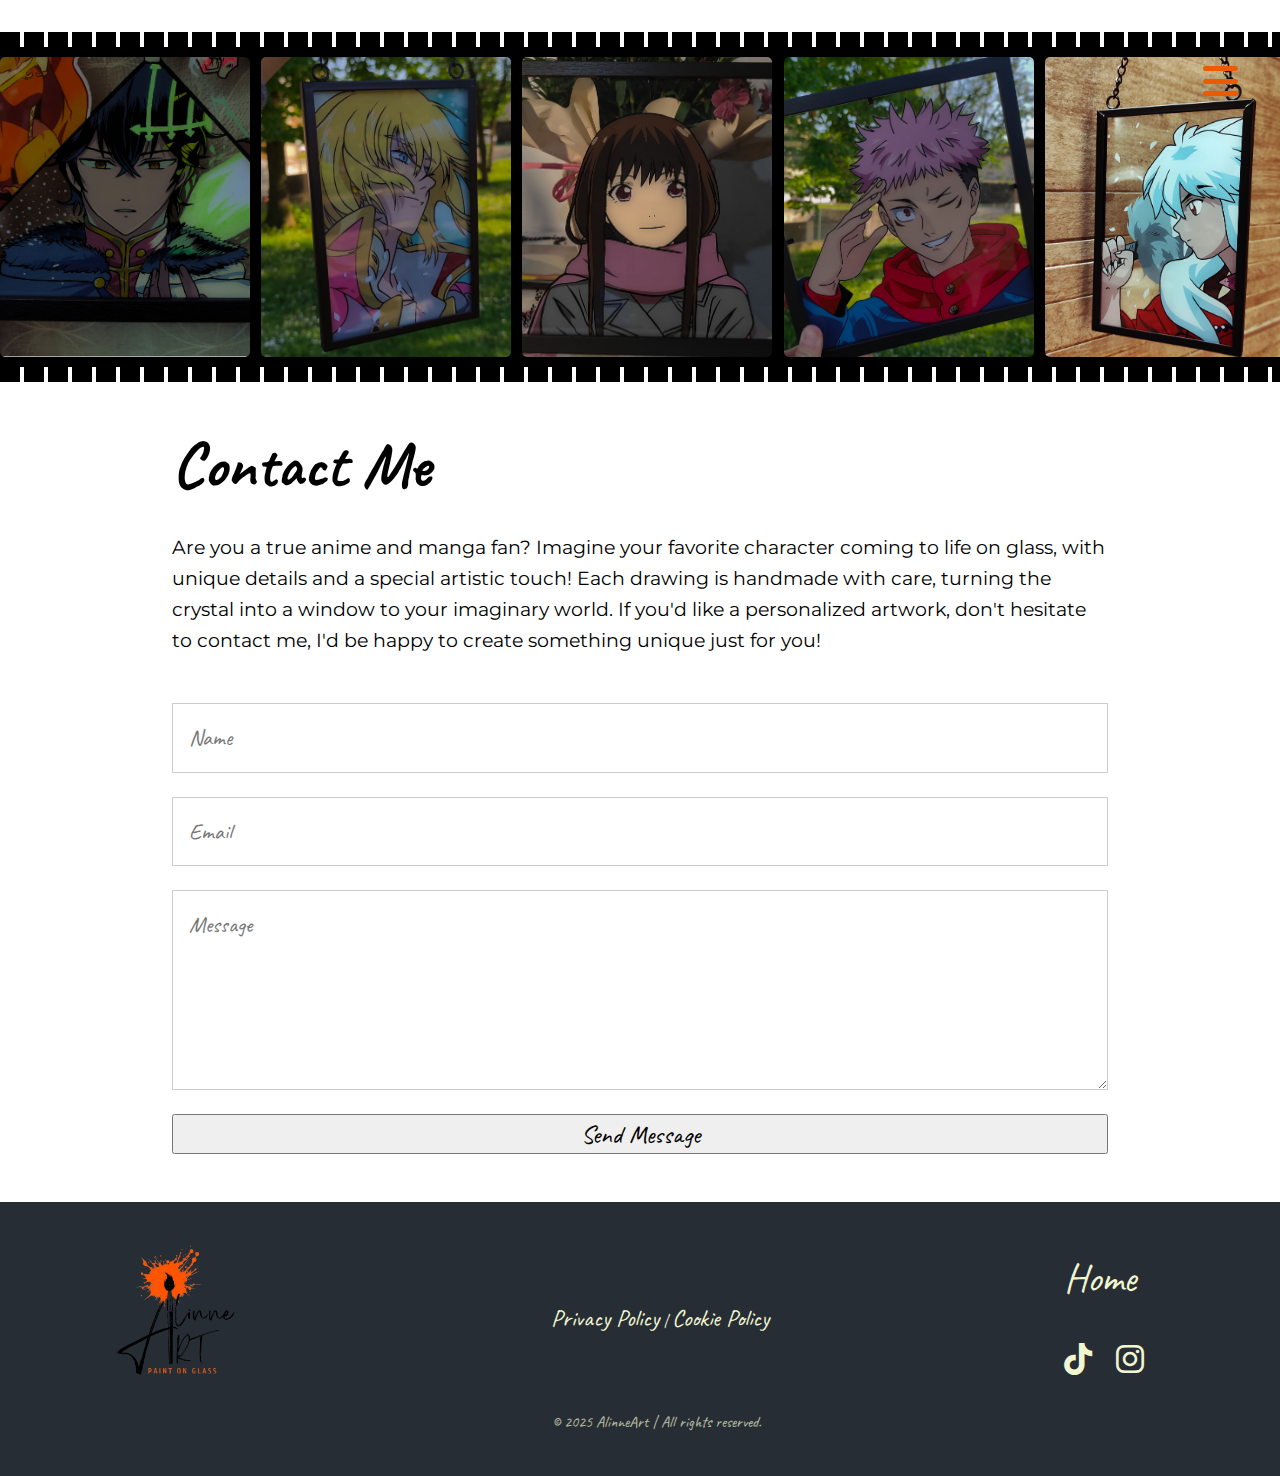
==== contacts.html @ 3e6fac0d "Initial commit after restart" ====
<!DOCTYPE html>
<html lang="en">
  <head>
    <meta charset="UTF-8" />
    <meta name="viewport" content="width=device-width, initial-scale=1.0" />

    <!-- SEO Meta Tags -->
    <title>AlinneArt | Glass Drawings - Unique and Personalized Art</title>
    <meta
      name="description"
      content="Discover the art of glass drawings with AlinneArt. Unique and personalized creations inspired by anime and manga."
    />
    <meta
      name="keywords"
      content="glass drawings, glass art, anime art, manga art, AlinneArt, custom drawings, decorated glass, Japanese art"
    />
    <meta name="author" content="AlinneArt" />
    <meta name="robots" content="index, follow" />
    <!-- Open Graph Meta Tags for Instagram -->
    <meta property="og:title" content="AlinneArt | Glass Drawings" />
    <meta
      property="og:description"
      content="Discover the unique art of glass drawing. Creations inspired by anime and manga, crafted with passion."
    />
    <meta
      property="og:image"
      content="https://www.instagram.com/p/ClYsP0CKqzA/"
    />
    <meta
      property="og:image:alt"
      content="Glass drawing of an anime character"
    />
    <!-- Links -->
    <link rel="preconnect" href="https://fonts.googleapis.com" />
    <link rel="preconnect" href="https://fonts.gstatic.com" crossorigin />
    <link
      rel="stylesheet"
      href="https://unpkg.com/swiper/swiper-bundle.min.css"
    />
    <link
      href="https://fonts.googleapis.com/css2?family=Caveat:wght@400..700&family=Dancing+Script:wght@400..700&family=Open+Sans:ital,wght@0,300..800;1,300..800&family=Poppins:wght@300;400;500;600;700&display=swap"
      rel="stylesheet"
    />
    <link
      href="https://fonts.googleapis.com/css2?family=Montserrat:ital,wght@0,100..900;1,100..900&display=swap"
      rel="stylesheet"
    />
    <link
      rel="stylesheet"
      href="https://cdnjs.cloudflare.com/ajax/libs/font-awesome/6.7.2/css/all.min.css"
      crossorigin="anonymous"
      referrerpolicy="no-referrer"
    />
    <link rel="stylesheet" href="css/styles.css" />
    <link rel="stylesheet" href="css/media.css" />
    <link rel="icon" href="images/favicon.png" />
  </head>
  <body>
    <!-- Navbar -->
    <nav class="navbar">
      <div class="navbar-flex container">
        <button class="mobile-menu-toggle">
          <i class="fa fa-bars"></i>
        </button>
        <div class="main-menu-items">
          <ul class="main-menu-list">
            <li><a href="contatti.html">IT</a></li>
            <li><a href="indexEN.html">Home</a></li>
            <li><a href="#disegno-sul-vetro">Glass Drawing</a></li>
            <li><a href="#personaggi">Anime Characters</a></li>
            <li><a href="#segnalibri">Bookmarks</a></li>
            <li><a href="#autore">Author</a></li>
            <li><a href="contatti.html">Contacts</a></li>
            <div class="navbar-icons-flex">
              <li>
                <a
                  href="https://www.tiktok.com/@alinne.art?_t=ZN-8uFaK10JAm7&_r=1"
                  target="_blank"
                  ><i class="fa-brands fa-tiktok"></i
                ></a>
              </li>
              <li>
                <a href="https://www.instagram.com/alinne.art/" target="_blank"
                  ><i class="fa-brands fa-instagram"></i
                ></a>
              </li>
            </div>
          </ul>
        </div>
      </div>
    </nav>
    <!-- Hero -->
    <div class="film-container">
      <div class="film-strip">
        <img src="images/background1.jpg" alt="Image 1" />
        <img src="images/background2.jpg" alt="Image 2" />
        <img src="images/background3.jpg" alt="Image 3" />
        <img src="images/background4.jpg" alt="Image 4" />
        <img src="images/personaggio5.jpg" alt="Image 5" />
        <img src="images/personaggio2.jpg" alt="Image 6" />
        <img src="images/personaggio1.jpg" alt="Image 7" />
        <img src="images/personaggio8.jpg" alt="Image 8" />
        <img src="images/personaggio4.jpg" alt="Image 9" />
        <img src="images/personaggio7.jpg" alt="Image 10" />
        <img src="images/personaggio11.jpg" alt="Image 11" />
        <img src="images/personaggio12.jpg" alt="Image 12" />
      </div>
    </div>

    <!-- Contact Form -->
    <header class="inner-header">
      <div class="container-sm">
        <h1>Contact Me</h1>
      </div>
    </header>
    <section class="contact-form section">
      <div class="container-sm">
        <p>
          Are you a true anime and manga fan? Imagine your favorite character
          coming to life on glass, with unique details and a special artistic
          touch! Each drawing is handmade with care, turning the crystal into a
          window to your imaginary world. If you'd like a personalized artwork,
          don't hesitate to contact me, I'd be happy to create something unique
          just for you!
        </p>

        <form action="https://formspree.io/f/mgvapyye" method="POST">
          <input type="text" name="name" placeholder="Name" />
          <input type="email" name="email" placeholder="Email" />
          <textarea name="message" placeholder="Message"></textarea>
          <button type="submit" class="btn">Send Message</button>
        </form>
      </div>
    </section>
    <!-- Footer -->
    <footer class="footer">
      <div class="footer-container">
        <div class="footer-logo">
          <a href="index.html"
            ><img src="images/logo.png" alt="AlinneArt Logo"
          /></a>
        </div>
        <div class="footer-links">
          <a href="privacy-policy.html" target="_blank">Privacy Policy</a> |
          <a href="cookie-policy.html" target="_blank">Cookie Policy</a>
        </div>
        <div class="footer-right">
          <a href="index.html">Home</a>
          <div class="footer-social">
            <a href="https://www.tiktok.com/@alinne.art" target="_blank"
              ><i class="fa-brands fa-tiktok"></i
            ></a>
            <a href="https://www.instagram.com/alinne.art/" target="_blank"
              ><i class="fa-brands fa-instagram"></i
            ></a>
          </div>
        </div>
      </div>
      <div class="footer-bottom">
        <p>© 2025 AlinneArt | All rights reserved.</p>
      </div>
    </footer>
    <script src="js/contacts.js"></script>
  </body>
</html>
---- css/styles.css ----
*,
*::before,
*::after {
  margin: 0;
  padding: 0;
  box-sizing: border-box;
}

:root {
  --primary-color: #eb5b00;
  --light-color: #f2f6d0;
  --dark-color: #272d35;
}

html,
body {
  font-family: "Caveat", sans-serif;
  line-height: 1.6;
  scroll-behavior: smooth;
  overflow-x: hidden;
}

a {
  text-decoration: none;
  cursor: pointer;
}

ul {
  list-style: none;
}

img {
  max-width: 100%;
}

/* Utility Classes */
.container {
  max-width: 1300px;
  margin: 3rem auto;
  padding: 2rem;
}

.container-sm {
  max-width: 1000px;
  margin: 0 auto;
  padding: 0 2rem;
}

section {
  transition: background 0.5s ease;
}

/* Navbar */
.navbar {
  position: fixed;
  top: 0;
  left: 0;
  right: 0;
  padding: 20px;
  display: flex;
  justify-content: space-between;
  align-items: center;
  background-color: transparent;
  z-index: 1000;
}

.navbar .logo {
  position: fixed;
  bottom: 20px;
  right: 0px;
  width: 180px;
  transition: opacity 0.3s ease;
}

.navbar .logo.hidden {
  opacity: 0;
}

.navbar button {
  position: fixed;
  top: 20px;
  right: 10px;
  width: 100px;
  height: 130px;
  z-index: 1001;
}

.navbar i {
  font-size: 2.5rem;
}

.mobile-menu-toggle {
  display: block;
  background: none;
  border: none;
  font-size: 2rem;
  line-height: 2;
  color: var(--primary-color);
  cursor: pointer;
}

.main-menu-items {
  position: fixed;
  top: 0;
  right: -100%;
  width: 35%;
  height: 100vh;
  background-color: rgba(0, 0, 0, 0.8);
  display: flex;
  flex-direction: column;
  justify-content: center;
  align-items: center;
  transition: all 0.3s ease-in-out;
}

.main-menu-items.active {
  right: 0;
  opacity: 1;
  pointer-events: all;
}

.main-menu-items a {
  margin-left: -5rem;
  color: var(--light-color);
  font-size: 2.5rem;
  line-height: 5rem;
  text-decoration: none;
  text-align: center;
}

.navbar a:hover {
  color: var(--primary-color);
  transition: 0.4s ease-in-out;
}

.navbar-icons-flex {
  display: flex;
  justify-content: flex-start;
  gap: 5rem;
}

/* Hero */
.hero {
  background: #000 url("../images/background1.jpg") center center/cover
    no-repeat;
  padding: 11.5rem 2rem 8rem;
  color: var(--light-color);
  overflow-x: hidden;
  position: relative;
  height: 100vh;
  animation: backgroundChange 20s infinite;
  transition: background-image 1s ease-in-out;
}

@keyframes backgroundChange {
  0% {
    background-image: url("../images/background1.jpg");
  }
  25% {
    background-image: url("../images/background2.jpg");
  }
  50% {
    background-image: url("../images/background3.jpg");
  }
  75% {
    background-image: url("../images/background4.jpg");
  }
  100% {
    background-image: url("../images/background1.jpg");
  }
}

.hero-content {
  position: absolute;
  bottom: 5%;
  left: 3rem;
  color: var(--light-color);
  z-index: 1;
}
.hero h1 {
  font-size: 4rem;
  line-height: 1.2;
  font-weight: 1000;
  margin-left: 3rem;
}

.hero p {
  font-size: 2rem;
  margin-bottom: 2rem;
  line-height: 1.8;
  font-weight: 400;
  margin-left: 3rem;
}

/* Il Disegno sul Vetro */
.disegno-sul-vetro {
  background: linear-gradient(
    to bottom,
    rgba(0, 0, 0, 0.5) 0%,
    rgba(255, 255, 255, 0.1) 100%
  );
  padding: 4rem 0;
}
.disegno-sul-vetro .disegno-flex {
  display: flex;
  gap: 4rem;
  align-items: stretch;
  justify-content: space-between;
  margin-top: 0;
  margin-bottom: 2rem;
  padding-top: 2rem;
}

.disegno-sul-vetro .video-container {
  flex: 1;
  margin-top: 2rem;
}

.disegno-sul-vetro video {
  width: 100%;
  height: 100vh;
  object-fit: cover;
}

.disegno-sul-vetro .disegno-content {
  flex: 1;
  display: flex;
  flex-direction: column;
  justify-content: center;
}

.disegno-sul-vetro h2 {
  font-size: 5rem;
  font-weight: 700;
  margin-bottom: 0.5rem;
}

.disegno-sul-vetro p {
  font-family: "Montserrat", sans-serif;
  font-size: 1.3rem;
}

/* Personaggi Anime */
.personaggi {
  background: #000 url(../images/personaggi-background.jpg) center center/cover
    no-repeat;
  color: #fff;
  padding-bottom: 3rem;
  padding-top: 5rem;
  height: fit-content;
}

.personaggi-content {
  display: flex;
  flex-direction: column;
  justify-content: center;
  align-items: center;
  gap: 2rem;
  margin-bottom: 3rem;
  color: #000;
}

.personaggi h2 {
  font-size: 4rem;
  text-align: center;
}

.personaggi p {
  font-size: 1.8rem;
  line-height: 2;
  text-align: center;
  margin-bottom: 1rem;
}

.swiper {
  max-width: 100%;
  height: 600px;
  margin-bottom: 2rem;
  padding-bottom: 4rem;
}

.swiper .swiper-slide {
  flex-shrink: 0;
  width: 250px;
  height: 600px;
  transition: transform 250ms ease-in-out;
  position: relative;
}

.personaggi img {
  width: 100%;
  height: 100%;
  object-fit: cover;
  border-radius: 1rem;
}

.personaggi-button {
  background-color: var(--primary-color);
  color: var(--light-color);
  font-size: 1.8rem;
  font-family: inherit;
  padding: 0.5rem;
  border: none;
  border-radius: 5px;
  cursor: pointer;
  transition: background 0.3s ease, transform 0.2s ease;
  display: inline-block;
  box-shadow: 2px 2px 8px rgba(0, 0, 0, 0.2);
}

.personaggi-button:hover {
  background-color: var(--dark-color);
  transform: scale(1.05);
}

.personaggi-button:active {
  transform: scale(0.98);
}

/* Segnalibri */
.segnalibri {
  background: linear-gradient(
    to bottom,
    rgba(0, 0, 0, 0.3) 0%,
    rgba(255, 255, 255, 0.1) 100%
  );
  padding: 4rem 0;
  width: 100%;
  padding: 4rem;
  margin: 2rem auto;
  display: flex;
  justify-content: center;
  align-items: center;
  position: relative;
  overflow: hidden;
  margin-top: 0;
}

.segnalibri-content {
  display: flex;
  flex-direction: column;
  justify-content: center;
  gap: 0.3rem;
  position: relative;
  height: 100%;
  width: 5vw;
}

.segnalibri-content h3 {
  font-family: "Montserrat", sans-serif;
  font-size: clamp(1.9rem, 3.4vw, 1.9rem);
  text-align: center;
  white-space: nowrap;
  display: inline-block;
  opacity: 0;
  transform: translateY(100%);
  animation: none;
  text-shadow: 1px 1px 2px rgba(0, 0, 0, 0.1);
}

.segnalibri .grid-container {
  display: grid;
  grid-template-columns: repeat(4, 1fr);
  grid-template-areas:
    "img1 img2 img9 img4"
    "img1 img3 img9 img6"
    "img7 img5 img10 img12"
    "img8 img5 img11 img12";
  gap: 1.2rem;
  width: 100%;
  max-width: 1300px;
  grid-auto-rows: 1fr;
  margin-left: 4rem;
  margin-right: 4rem;
}

.img1 {
  grid-area: img1;
}
.img2 {
  grid-area: img2;
}
.img3 {
  grid-area: img3;
}
.img4 {
  grid-area: img4;
}
.img5 {
  grid-area: img5;
}
.img6 {
  grid-area: img6;
}
.img7 {
  grid-area: img7;
}
.img8 {
  grid-area: img8;
}
.img9 {
  grid-area: img9;
}
.img10 {
  grid-area: img10;
}
.img11 {
  grid-area: img11;
}
.img12 {
  grid-area: img12;
}

.item {
  display: flex;
  justify-content: center;
  align-items: center;
  transition: transform 0.3s ease, box-shadow 0.3s ease;
  border-radius: 1rem;
}

.item:hover {
  transform: scale(1.1);
  box-shadow: 0 4px 15px rgba(0, 0, 0, 0.2);
}

.item img {
  width: 100%;
  height: 100%;
  object-fit: cover;
  border-radius: 1rem;
}
/* Autore */
.author {
  padding: 0 20px;
  position: relative;
  width: 100%;
  max-width: 1300px;
  margin: auto;
  text-align: center;
  overflow: hidden;
}

#particle-container {
  position: absolute;
  top: 20px;
  left: 50%;
  transform: translateX(-50%);
  display: flex;
  justify-content: center;
  align-items: center;
  max-width: 100%;
  height: auto;
}

.particle {
  position: relative;
  font-size: 4rem;
  pointer-events: none;
  will-change: transform, opacity;
  white-space: pre;
}

.author-grid {
  position: relative;
  display: flex;
  width: 1300px;
  min-height: 800px;
  margin-left: -2.5rem;
  overflow: hidden;
}

.author-image {
  flex: 1;
}

.author-image img {
  width: 100%;
  height: 100%;
  object-fit: cover;
}

.author-text-wrapper {
  position: absolute;
  bottom: 80px;
  width: 100%;
  height: 80px;
  background: rgba(0, 0, 0, 0.1);
  overflow: hidden;
  margin-left: -2.5rem;
  z-index: 2;
}

.text-particle-container {
  display: inline-block;
  position: relative;
  font-size: 2rem;
  color: var(--light-color);
  max-width: 100%;
}

.particle-letter {
  display: inline-block;
  font-size: 2rem;
  color: var(--light-color);
}

/* Footer */
.footer {
  background: var(--dark-color);
  color: var(--light-color);
  padding: 2.5rem;
  margin-top: 0;
}

.footer-container {
  display: flex;
  justify-content: space-between;
  align-items: center;
  max-width: 1300px;
  margin: 0 auto;
  padding: 0 1rem;
}

.footer-logo img {
  width: 200px;
  padding-left: 3.5rem;
}

.footer-right {
  display: flex;
  flex-direction: column;
  gap: 1rem;
  padding-right: 5rem;
}

.footer a {
  color: var(--light-color);
  transition: color 0.3s ease;
}

.footer a:hover {
  color: var(--primary-color);
}

.footer-right a {
  font-size: 2.5rem;
}

.footer-social {
  display: flex;
  gap: 1.5rem;
}

.footer-social i {
  font-size: 2rem;
}

.footer-links a {
  font-size: 1.5rem;
}

.footer-bottom {
  text-align: center;
  margin-top: 1rem;
  font-size: 1rem;
  opacity: 0.7;
  margin-left: 2rem;
}

/* Contacts */
.film-container {
  position: relative;
  overflow: hidden;
  background: black;
  padding: 25px 0;
  margin: 2rem 0;
}

.film-container::before,
.film-container::after {
  content: "";
  position: absolute;
  left: 0;
  right: 0;
  height: 15px;
  background: repeating-linear-gradient(
    90deg,
    transparent,
    transparent 20px,
    white 20px,
    white 24px
  );
  z-index: 2;
}

.film-container::before {
  top: 0;
}
.film-container::after {
  bottom: 0;
}

.film-strip {
  display: flex;
  gap: 0.7rem;
  width: max-content;
  position: relative;
}

.film-strip img {
  width: 250px;
  height: 300px;
  object-fit: cover;
  border-radius: 5px;
  box-shadow: 0 4px 8px rgba(0, 0, 0, 0.3);
  flex-shrink: 0;
}

/* Contact Form */
.inner-header h1 {
  font-size: 4rem;
}

.contact-form {
  margin: 1rem;
}

.contact-form p {
  font-family: "Montserrat", sans-serif;
  font-size: 1.2rem;
  margin-bottom: 3rem;
}

.contact-form input,
.contact-form textarea {
  display: block;
  font-family: inherit;
  font-size: 1.4rem;
  width: 100%;
  margin: 1.5rem 0;
  border: 1px solid #ccc;
  padding: 1.2rem 1rem;
}

.contact-form textarea {
  height: 200px;
}

.contact-form .btn {
  display: block;
  width: 100%;
  cursor: pointer;
  height: 40px;
  font-size: 1.6rem;
  font-family: inherit;
  margin-bottom: 3rem;
}
---- css/media.css ----
/* Media Queries */
@media (max-width: 1200px) {
  .disegno-sul-vetro .disegno-flex {
    margin: auto 3rem;
  }
  .disegno-sul-vetro h2 {
    font-size: 3rem;
  }
  .disegno-sul-vetro p {
    font-size: 1.5rem;
  }

  .personaggi h2 {
    font-size: 3.5rem;
  }

  .personaggi p {
    font-size: 1.6rem;
  }

  .swiper {
    height: 500px;
  }

  .swiper .swiper-slide {
    width: 200px;
    height: 500px;
  }

  .segnalibri .grid-container {
    grid-template-columns: repeat(3, 1fr);
    grid-template-areas:
      "img1 img2 img3"
      "img4 img5 img6"
      "img7 img8 img9"
      "img10 img11 img12";
    gap: 0.6rem;
  }

  .segnalibri-content h3 {
    font-size: clamp(2rem, 3vw, 2.2rem);
  }

  .author-grid {
    width: 960px;
    min-height: 600px;
    margin-left: 0.1rem;
  }

  .author-text-wrapper {
    width: 80%;
    height: auto;
    margin-left: 2rem;
    padding: 2rem;
  }
}

@media (max-width: 992px) {
  .navbar .logo {
    width: 80px;
    bottom: 5px;
  }
  .navbar i {
    font-size: 2rem;
    height: 80px;
  }

  .navbar button {
    right: 0;
  }

  .navbar .main-menu-items {
    width: 100%;
    background-color: rgba(0, 0, 0, 0.9);
  }

  .navbar .main-menu-items a {
    line-height: 4rem;
  }

  .hero {
    text-align: center;
  }

  .hero h1 {
    font-size: 2.5rem;
  }

  .hero p {
    font-size: 1.4rem;
  }

  .disegno-sul-vetro .disegno-flex {
    flex-direction: column;
    margin: auto 1rem;
  }

  .disegno-sul-vetro .video-container {
    margin: auto 4rem;
  }

  .disegno-sul-vetro .disegno-content {
    text-align: center;
    margin: auto 4rem;
  }

  .disegno-sul-vetro h2 {
    font-size: 2.2rem;
  }

  .disegno-sul-vetro p {
    font-size: 1.1rem;
  }

  .personaggi-content {
    margin: 4rem;
    padding: 3rem;
  }

  .segnalibri .grid-container {
    grid-template-columns: repeat(3, 1fr);
    grid-template-areas:
      "img1 img2 img3"
      "img4 img5 img6"
      "img7 img8 img9"
      "img10 img11 img12";
    gap: 0.6rem;
  }

  .segnalibri-content h3 {
    font-size: clamp(1.8rem, 2.5vw, 2rem);
  }

  .author {
    margin-right: 5rem;
    padding-right: 5rem;
  }

  .particle {
    font-size: 3.5rem;
  }

  .author-grid {
    width: 100%;
    min-height: 700px;
    flex-direction: column;
  }
  .author-text-wrapper {
    height: auto;
    width: 80%;
    bottom: 90px;
  }
  .text-particle-container {
    font-size: 1.8rem;
  }

  .footer-links {
    margin-right: 4.6rem;
  }

  .film-strip img {
    width: 200px;
    height: 250px;
  }

  .film-container {
    padding: 20px 0;
  }

  .film-container::before,
  .film-container::after {
    height: 12px;
    background: repeating-linear-gradient(
      90deg,
      transparent,
      transparent 15px,
      white 15px,
      white 18px,
      transparent 18px
    );
  }

  .contact-form {
    margin: 2.8rem;
  }

  .inner-header h1 {
    margin-left: 2rem;
  }

  .footer-right {
    padding-right: 0;
  }
}
@media (max-width: 768px) {
  .mobile-menu-toggle {
    display: block;
  }

  .navbar-icons-flex {
    gap: 3.5rem;
  }

  .disegno-sul-vetro .video-container {
    margin: auto 2rem;
  }

  .disegno-sul-vetro .disegno-content {
    margin: auto 2rem;
  }

  .personaggi-content {
    margin: auto 4rem;
    padding: 0 3rem;
  }
  .personaggi h2 {
    font-size: 2rem;
  }

  .personaggi p {
    font-size: 1.4rem;
  }

  .swiper {
    height: 400px;
    margin-bottom: auto 2rem;
  }

  .swiper .swiper-slide {
    height: 400px;
  }

  .segnalibri-content h3 {
    left: -15%;
    font-size: 1rem;
    animation-duration: 6s;
  }

  .grid-container {
    margin-left: 25%;
  }

  .segnalibri .grid-container {
    grid-template-columns: repeat(2, 1fr);
    grid-template-areas:
      "img1 img2"
      "img3 img4"
      "img5 img6"
      "img7 img8"
      "img9 img10"
      "img11 img12";
  }

  .segnalibri-content h3 {
    font-size: clamp(2.1rem, 3vw, 2.4rem);
  }

  .author-grid {
    min-height: 500px;
  }

  .author-text-wrapper {
    background: rgba(0, 0, 0, 0.3);
    width: 73%;
    bottom: 900px;
  }

  .footer-container {
    flex-direction: column;
    text-align: center;
    align-items: center;
    gap: 1.5rem;
  }

  .footer-links {
    margin-right: 0;
  }

  .footer-bottom {
    margin-bottom: 1rem;
  }

  .film-strip img {
    width: 150px;
    height: 200px;
  }

  .film-container {
    padding: 15px 0;
  }

  .film-container::before,
  .film-container::after {
    height: 10px;
    background: repeating-linear-gradient(
      90deg,
      transparent,
      transparent 12px,
      white 12px,
      white 15px,
      transparent 15px
    );
  }

  .inner-header h1 {
    margin-left: -2rem;
    font-size: 2.6rem;
    text-align: center;
  }

  .contact-form-text p {
    text-align: center;
  }

  .contact-form input,
  .contact-form textarea {
    font-size: 1.4rem;
  }

  .contact-form .btn {
    font-size: 1.2rem;
  }
}

@media (max-width: 576px) {
  .hero-content {
    left: 0;
    margin-right: 1.5rem;
  }

  .disegno-sul-vetro .video-container {
    margin: 0 2rem;
  }

  .disegno-sul-vetro video {
    height: 500px;
  }

  .disegno-sul-vetro .disegno-content {
    margin: 1rem 2rem;
  }

  .personaggi-content {
    margin: auto 3rem;
    padding: 0 2rem;
  }

  .segnalibri .grid-container {
    grid-template-columns: repeat(1, 1fr);
    grid-template-areas:
      "img1"
      "img2"
      "img3"
      "img4"
      "img5"
      "img6"
      "img7"
      "img8"
      "img9"
      "img10"
      "img11"
      "img12";
  }

  .segnalibri-content h3 {
    font-size: clamp(1.6rem, 2.4vw, 1.8rem);
  }

  .particle {
    font-size: 3rem;
  }

  .author-text-wrapper {
    padding-top: 1.5rem;
    height: auto;
    width: 65.5%;
    bottom: 560px;
  }

  .text-particle-container {
    font-size: 1.2rem;
  }

  .film-strip img {
    width: 120px;
    height: 160px;
  }

  .film-container {
    padding: 10px 0;
  }

  .film-container::before,
  .film-container::after {
    height: 8px;
    background: repeating-linear-gradient(
      90deg,
      transparent,
      transparent 10px,
      white 10px,
      white 12px,
      transparent 12px
    );
  }

  .inner-header h1 {
    font-size: 2.2rem;
  }

  .contact-form p {
    font-size: 0.9rem;
    margin-left: -0.6rem;
  }

  .contact-form input,
  .contact-form textarea {
    font-size: 1rem;
  }

  .contact-form .btn {
    font-size: 1.2rem;
  }
}
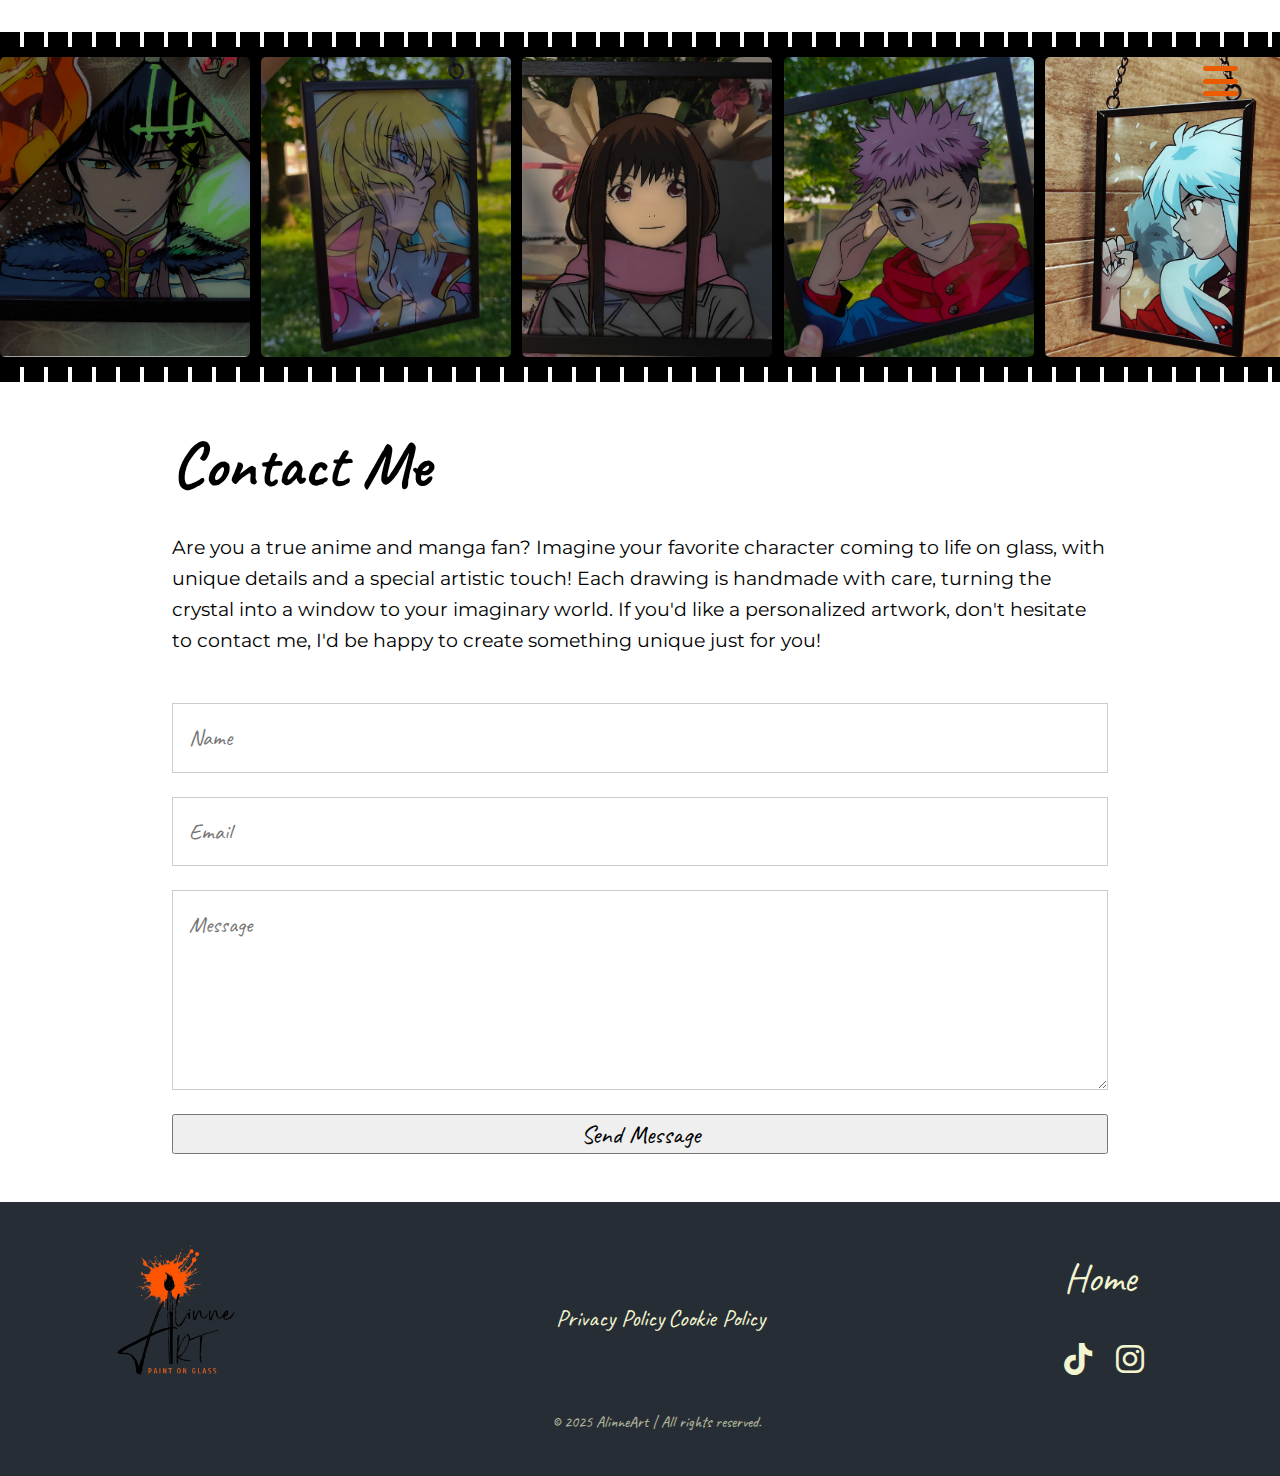
==== commit 5f6e0916: "Upgrade on contacts privacy and cookie policies" ====
--- a/contacts.html
+++ b/contacts.html
@@ -141,8 +141,52 @@
           /></a>
         </div>
         <div class="footer-links">
-          <a href="privacy-policy.html" target="_blank">Privacy Policy</a> |
-          <a href="cookie-policy.html" target="_blank">Cookie Policy</a>
+          <a
+          href="https://www.iubenda.com/privacy-policy/91296605"
+          class="iubenda-black iubenda-noiframe iubenda-embed iubenda-noiframe"
+          title="Privacy Policy "
+          >Privacy Policy</a
+        >
+        <script type="text/javascript">
+          (function (w, d) {
+            var loader = function () {
+              var s = d.createElement("script"),
+                tag = d.getElementsByTagName("script")[0];
+              s.src = "https://cdn.iubenda.com/iubenda.js";
+              tag.parentNode.insertBefore(s, tag);
+            };
+            if (w.addEventListener) {
+              w.addEventListener("load", loader, false);
+            } else if (w.attachEvent) {
+              w.attachEvent("onload", loader);
+            } else {
+              w.onload = loader;
+            }
+          })(window, document);
+        </script>
+        <a
+          href="https://www.iubenda.com/privacy-policy/91296605/cookie-policy"
+          class="iubenda-black iubenda-noiframe iubenda-embed iubenda-noiframe"
+          title="Cookie Policy "
+          >Cookie Policy</a
+        >
+        <script type="text/javascript">
+          (function (w, d) {
+            var loader = function () {
+              var s = d.createElement("script"),
+                tag = d.getElementsByTagName("script")[0];
+              s.src = "https://cdn.iubenda.com/iubenda.js";
+              tag.parentNode.insertBefore(s, tag);
+            };
+            if (w.addEventListener) {
+              w.addEventListener("load", loader, false);
+            } else if (w.attachEvent) {
+              w.attachEvent("onload", loader);
+            } else {
+              w.onload = loader;
+            }
+          })(window, document);
+        </script>
         </div>
         <div class="footer-right">
           <a href="index.html">Home</a>
--- a/css/styles.css
+++ b/css/styles.css
@@ -464,9 +464,10 @@
 .author-grid {
   position: relative;
   display: flex;
-  width: 1300px;
+  width: 100%;
+  max-width: 1300px;
   min-height: 800px;
-  margin-left: -2.5rem;
+  margin: 0 auto;
   overflow: hidden;
 }
 
@@ -482,12 +483,14 @@
 
 .author-text-wrapper {
   position: absolute;
+  padding-left: 1rem;
+  padding-right: 1rem;
+  left: 5rem;
+  right: 5rem;
   bottom: 80px;
-  width: 100%;
   height: 80px;
   background: rgba(0, 0, 0, 0.1);
   overflow: hidden;
-  margin-left: -2.5rem;
   z-index: 2;
 }
 
@@ -501,6 +504,7 @@
 
 .particle-letter {
   display: inline-block;
+  position: relative;
   font-size: 2rem;
   color: var(--light-color);
 }
@@ -606,6 +610,8 @@
   gap: 0.7rem;
   width: max-content;
   position: relative;
+  will-change: transform;
+  transform: translateZ(0);
 }
 
 .film-strip img {
--- a/css/media.css
+++ b/css/media.css
@@ -44,14 +44,12 @@
   .author-grid {
     width: 960px;
     min-height: 600px;
-    margin-left: 0.1rem;
   }
 
   .author-text-wrapper {
     width: 80%;
     height: auto;
-    margin-left: 2rem;
-    padding: 2rem;
+    left: 8rem;
   }
 }
 
@@ -131,10 +129,10 @@
     font-size: clamp(1.8rem, 2.5vw, 2rem);
   }
 
-  .author {
-    margin-right: 5rem;
-    padding-right: 5rem;
-  }
+  /* .author {
+    margin-right: 2rem;
+    padding-right: 2.2rem;
+  } */
 
   .particle {
     font-size: 3.5rem;
@@ -146,13 +144,15 @@
     flex-direction: column;
   }
   .author-text-wrapper {
+    width: 85%;
     height: auto;
-    width: 80%;
     bottom: 90px;
+    left: 4rem;
   }
   .text-particle-container {
     font-size: 1.8rem;
   }
+  
 
   .footer-links {
     margin-right: 4.6rem;
@@ -260,9 +260,10 @@
   }
 
   .author-text-wrapper {
+    width: 80%;
     background: rgba(0, 0, 0, 0.3);
-    width: 73%;
-    bottom: 900px;
+    bottom: 980px;
+    left: 3.5rem;
   }
 
   .footer-container {
@@ -329,19 +330,19 @@
   }
 
   .disegno-sul-vetro .video-container {
-    margin: 0 2rem;
+    margin: 0 1.2rem 0 0;
   }
 
   .disegno-sul-vetro video {
-    height: 500px;
+    height: 400px;
   }
 
   .disegno-sul-vetro .disegno-content {
-    margin: 1rem 2rem;
+    margin: 0 1.2rem 1rem 0;
   }
 
   .personaggi-content {
-    margin: auto 3rem;
+    margin: 0 1.5rem 0 0;
     padding: 0 2rem;
   }
 
@@ -362,23 +363,34 @@
       "img12";
   }
 
+  .segnalibri .item {
+    min-height: 240px;
+    min-width: 140px;
+  }
+
   .segnalibri-content h3 {
-    font-size: clamp(1.6rem, 2.4vw, 1.8rem);
+    font-size: clamp(1.4rem, 2vw, 1.6rem);
   }
 
   .particle {
     font-size: 3rem;
   }
 
+  .author-grid {
+    min-height: 700px;
+    min-width: 250px;
+  }
+
   .author-text-wrapper {
-    padding-top: 1.5rem;
-    height: auto;
-    width: 65.5%;
-    bottom: 560px;
+    height: 340px;
+    padding-top: 2rem;
+    width: 68%;
+    left: 3.5rem;
+    bottom: 460px;
   }
 
   .text-particle-container {
-    font-size: 1.2rem;
+    font-size: 0.8rem;
   }
 
   .film-strip img {
